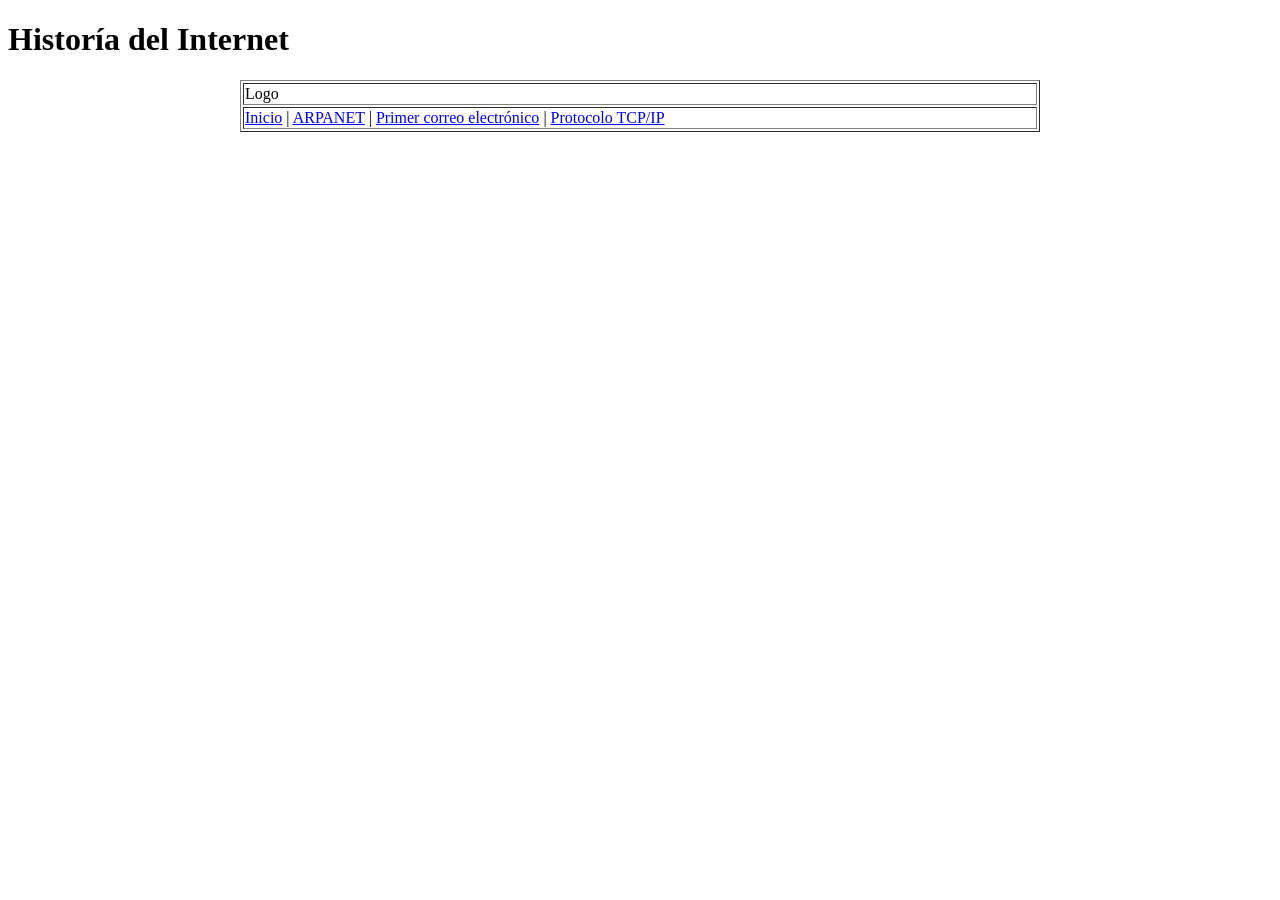
==== index.html @ 685d701d "Inicio de segunda versión de la línea de tiempo" ====
<!DOCTYPE html>
<html lang="en">
<head>
    <meta charset="UTF-8">
    <meta name="viewport" content="width=device-width, initial-scale=1.0">
    <title>Línea de Tiempo</title>
</head>
<body>

    <h1> Historía del Internet</h1>

    <table border="1" width="800" align="center"> 
        <tr> 
            <td> Logo</td>
        </tr>

        <tr>
            <td> 
                <a href="index.html"> Inicio</a> |
                <a href="1969.html"> ARPANET</a> |
                <a href="1971.html"> Primer correo electrónico</a> | 
                <a href="1983.html"> Protocolo TCP/IP</a>

            </td>
        </tr>

        

    </table>
    
</body>
</html>
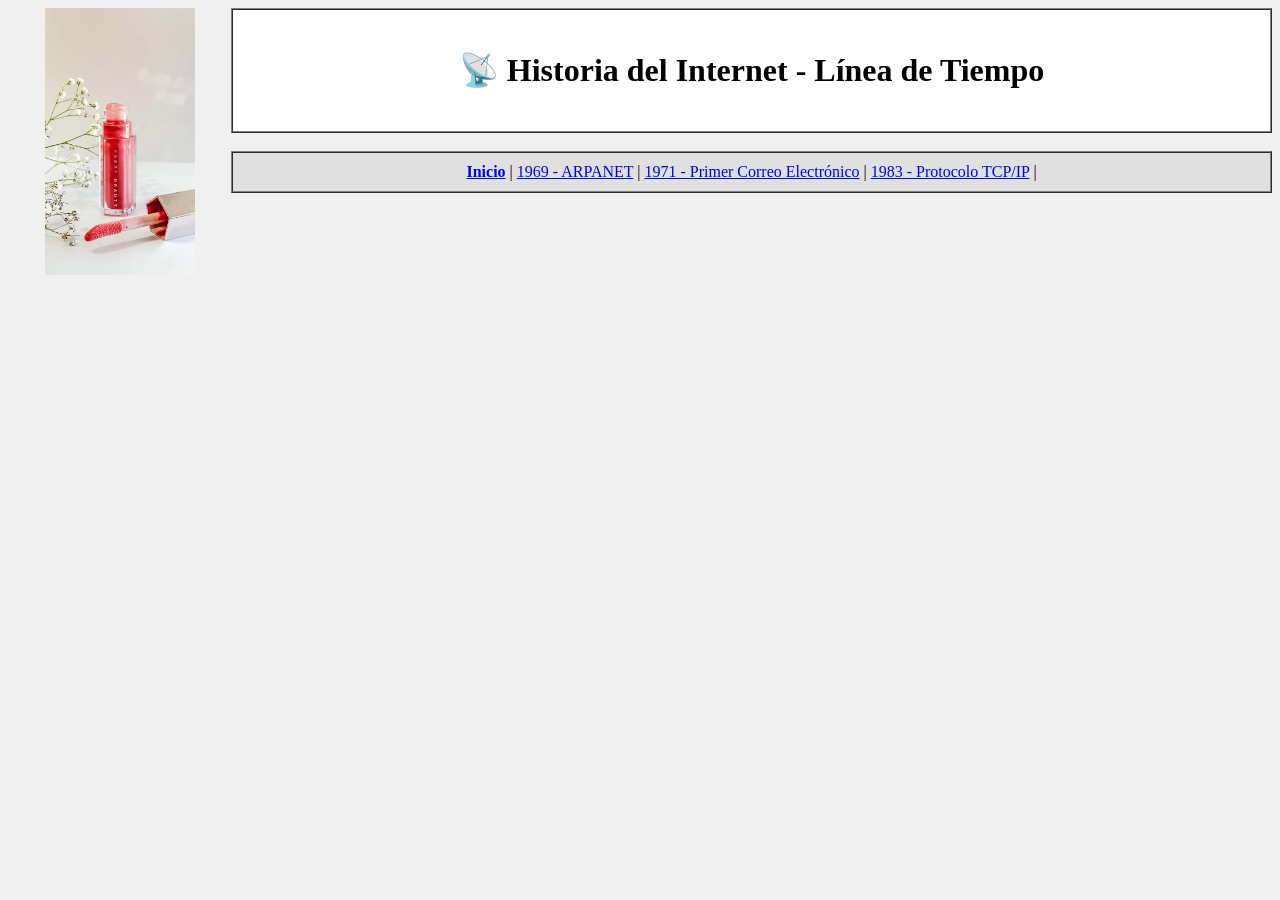
==== commit 2e038ea3: "En proceso" ====
--- a/index.html
+++ b/index.html
@@ -1,32 +1,47 @@
 <!DOCTYPE html>
-<html lang="en">
+<html lang="es">
 <head>
     <meta charset="UTF-8">
     <meta name="viewport" content="width=device-width, initial-scale=1.0">
-    <title>Línea de Tiempo</title>
+    <title>Línea de Tiempo - Historia del Internet</title>
 </head>
-<body>
+<body bgcolor="#f0f0f0">
+    
+    <table width="100%" border="0" cellpadding="0" cellspacing="0">
+        <tr>
+            <!-- Columna izquierda - Imagen decorativa -->
+            <td width="15%" valign="top" align="center">
+                <img src="images/publicidad.png" alt="Decoración lateral izquierda" width="150">
+            </td>
+            
+            <!-- Columna central - Contenido principal -->
+            <td width="70%" valign="top">
+                
+                <!-- Logo/Header -->
+                <table width="100%" border="1" cellpadding="20" cellspacing="0" align="center" bgcolor="#ffffff">
+                    <tr>
+                        <td align="center">
+                            <h1>📡 Historia del Internet - Línea de Tiempo</h1>
+                        </td>
+                    </tr>
+                </table>
 
-    <h1> Historía del Internet</h1>
+                <br>
 
-    <table border="1" width="800" align="center"> 
-        <tr> 
-            <td> Logo</td>
-        </tr>
-
-        <tr>
-            <td> 
-                <a href="index.html"> Inicio</a> |
-                <a href="1969.html"> ARPANET</a> |
-                <a href="1971.html"> Primer correo electrónico</a> | 
-                <a href="1983.html"> Protocolo TCP/IP</a>
-
+                <!-- Menú de navegación -->
+                 <table width="100%" border="1" cellpadding="10" cellspacing="0" align="center" bgcolor="#e0e0e0">
+                    <tr>
+                        <td align="center">
+                            <a href="index.html"><strong>Inicio</strong></a> |
+                            <a href="1969.html"> 1969 - ARPANET</a> |
+                            <a href="1971.html"> 1971 - Primer Correo Electrónico</a> |
+                            <a href="1983.html"> 1983 - Protocolo TCP/IP</a> |
+                        </td>
+                    </tr>
+                 </table>
             </td>
         </tr>
+    </table>    
 
-        
-
-    </table>
-    
 </body>
 </html>
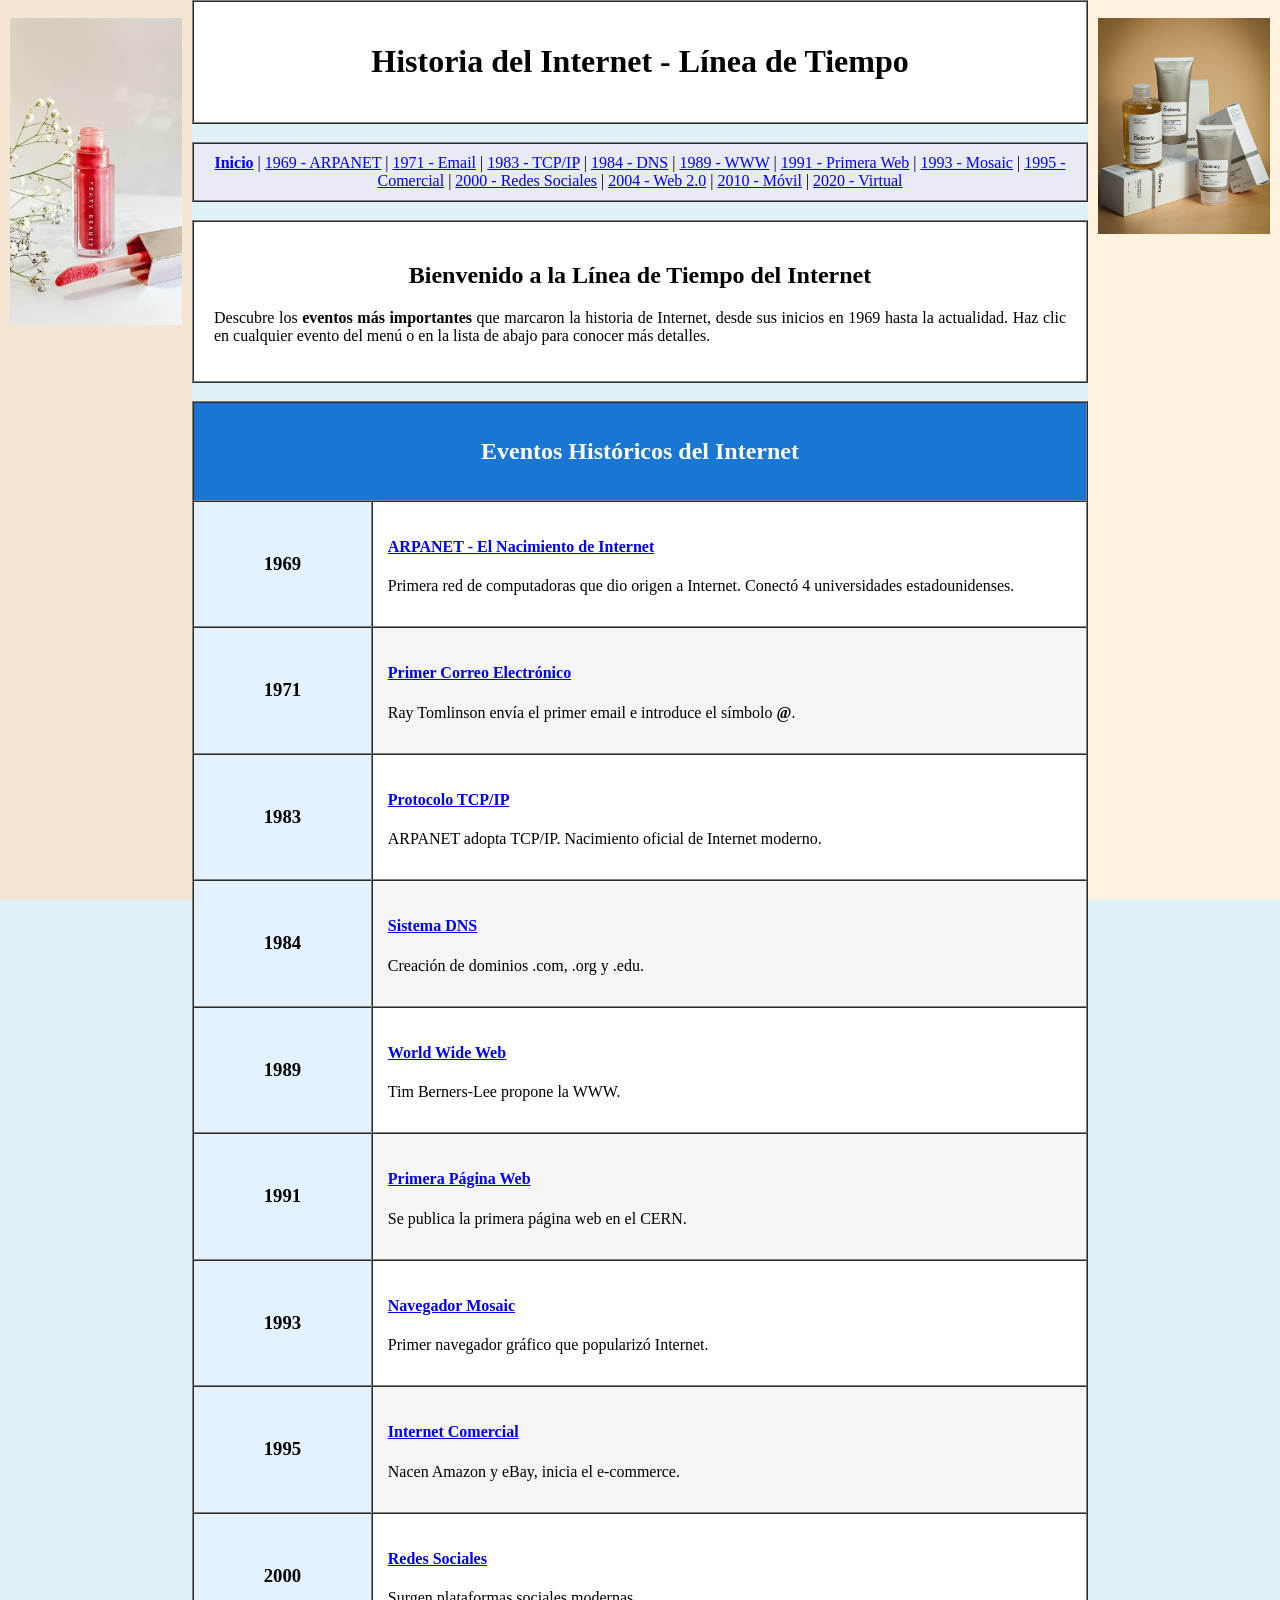
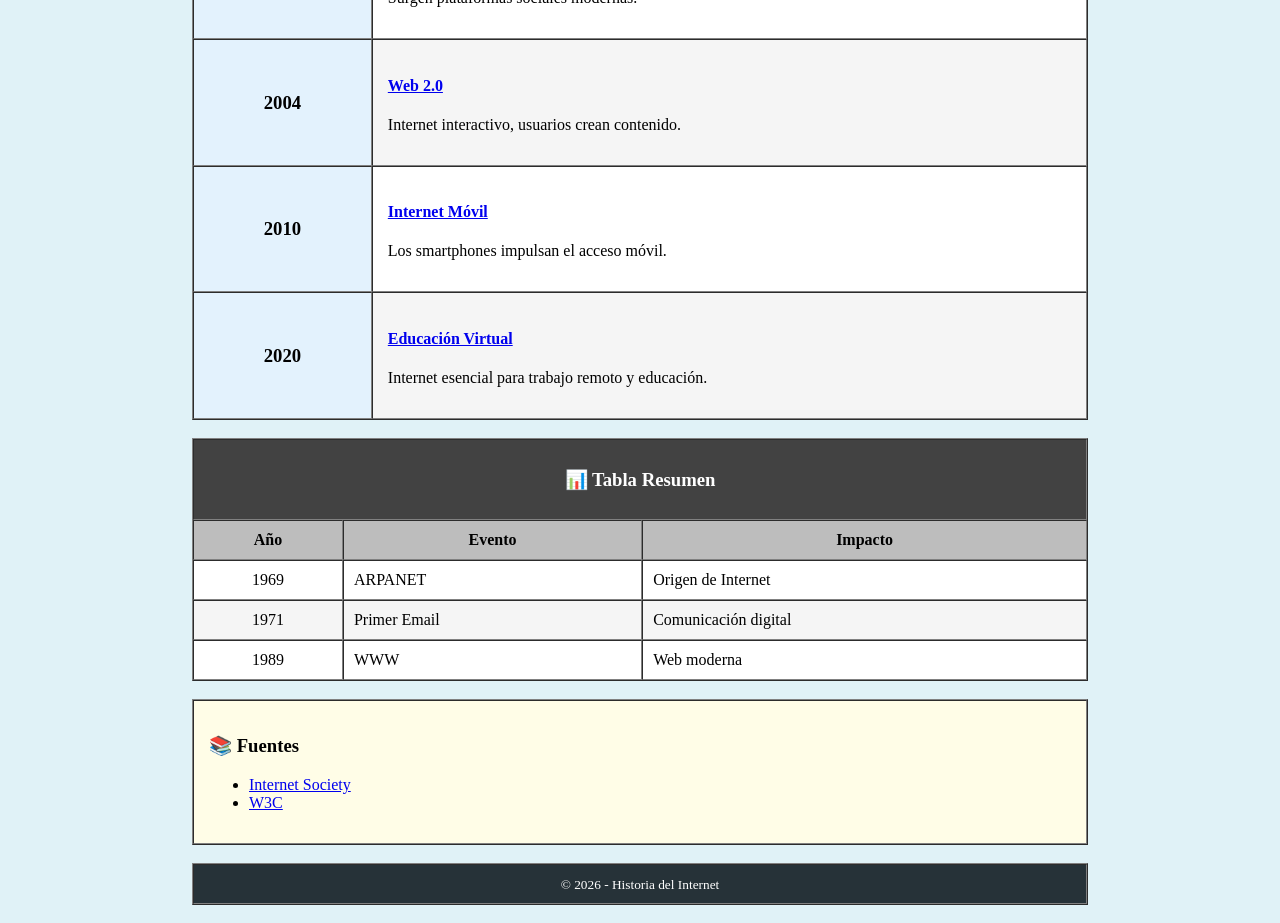
==== commit 9fb5507d: "Termine el inicio y ya voy comenzando el año 1969" ====
--- a/index.html
+++ b/index.html
@@ -5,43 +5,277 @@
     <meta name="viewport" content="width=device-width, initial-scale=1.0">
     <title>Línea de Tiempo - Historia del Internet</title>
 </head>
-<body bgcolor="#f0f0f0">
-    
-    <table width="100%" border="0" cellpadding="0" cellspacing="0">
-        <tr>
-            <!-- Columna izquierda - Imagen decorativa -->
-            <td width="15%" valign="top" align="center">
-                <img src="images/publicidad.png" alt="Decoración lateral izquierda" width="150">
-            </td>
-            
-            <!-- Columna central - Contenido principal -->
-            <td width="70%" valign="top">
-                
-                <!-- Logo/Header -->
-                <table width="100%" border="1" cellpadding="20" cellspacing="0" align="center" bgcolor="#ffffff">
-                    <tr>
-                        <td align="center">
-                            <h1>📡 Historia del Internet - Línea de Tiempo</h1>
-                        </td>
-                    </tr>
-                </table>
-
-                <br>
-
-                <!-- Menú de navegación -->
-                 <table width="100%" border="1" cellpadding="10" cellspacing="0" align="center" bgcolor="#e0e0e0">
-                    <tr>
-                        <td align="center">
-                            <a href="index.html"><strong>Inicio</strong></a> |
-                            <a href="1969.html"> 1969 - ARPANET</a> |
-                            <a href="1971.html"> 1971 - Primer Correo Electrónico</a> |
-                            <a href="1983.html"> 1983 - Protocolo TCP/IP</a> |
-                        </td>
-                    </tr>
-                 </table>
-            </td>
-        </tr>
-    </table>    
-
+<body bgcolor="#e0f2f7" style="margin: 0; padding: 0;">
+    
+    <!-- Columna izquierda FIJA -->
+    <div style="position: fixed; left: 0; top: 0; width: 15%; height: 100%; background-color: #f5e6d3; text-align: center; overflow-y: auto;">
+        <br>
+        <img src="images/publicidad.png" alt="Publicidad" width="90%">
+    </div>
+    
+    <!-- Contenido central (con margen para no taparse con las publicidades) -->
+    <div style="margin-left: 15%; margin-right: 15%; padding: 0;">
+        
+        <!-- Logo/Header -->
+        <table width="100%" border="1" cellpadding="20" cellspacing="0" bgcolor="#ffffff">
+            <tr>
+                <td align="center">
+                    <h1> Historia del Internet - Línea de Tiempo</h1>
+                </td>
+            </tr>
+        </table>
+
+        <br>
+
+        <!-- Menú de navegación -->
+        <table width="100%" border="1" cellpadding="10" cellspacing="0" bgcolor="#e8eaf6">
+            <tr>
+                <td align="center">
+                    <a href="index.html"><strong>Inicio</strong></a> |
+                    <a href="eventos/1969.html">1969 - ARPANET</a> |
+                    <a href="eventos/1971.html">1971 - Email</a> |
+                    <a href="eventos/1983.html">1983 - TCP/IP</a> |
+                    <a href="eventos/1984.html">1984 - DNS</a> |
+                    <a href="eventos/1989.html">1989 - WWW</a> |
+                    <a href="eventos/1991.html">1991 - Primera Web</a> |
+                    <a href="eventos/1993.html">1993 - Mosaic</a> |
+                    <a href="eventos/1995.html">1995 - Comercial</a> |
+                    <a href="eventos/2000.html">2000 - Redes Sociales</a> |
+                    <a href="eventos/2004.html">2004 - Web 2.0</a> |
+                    <a href="eventos/2010.html">2010 - Móvil</a> |
+                    <a href="eventos/2020.html">2020 - Virtual</a>
+                </td>
+            </tr>
+        </table>
+
+        <br>
+
+        <!-- Introducción -->
+        <table width="100%" border="1" cellpadding="20" cellspacing="0" bgcolor="#ffffff">
+            <tr>
+                <td>
+                    <h2 align="center">Bienvenido a la Línea de Tiempo del Internet</h2>
+                    <p align="justify">
+                        Descubre los <strong>eventos más importantes</strong> que marcaron la historia de Internet, 
+                        desde sus inicios en 1969 hasta la actualidad. Haz clic en cualquier evento del menú 
+                        o en la lista de abajo para conocer más detalles.
+                    </p>
+                </td>
+            </tr>
+        </table>
+
+        <br>
+
+        <!-- Lista de eventos principales -->
+        <!-- Comentario: Tabla principal con todos los eventos -->
+        <table width="100%" border="1" cellpadding="15" cellspacing="0" bgcolor="#ffffff">
+            <tr bgcolor="#1976d2">
+                <td colspan="2" align="center">
+                    <h2><font color="white"> Eventos Históricos del Internet</font></h2>
+                </td>
+            </tr>
+            
+            <!-- Evento 1969 -->
+            <tr>
+                <td width="20%" align="center" bgcolor="#e3f2fd">
+                    <h3>1969</h3>
+                </td>
+                <td width="80%">
+                    <h4><a href="eventos/1969.html">ARPANET - El Nacimiento de Internet</a></h4>
+                    <p>Primera red de computadoras que dio origen a Internet. Conectó 4 universidades estadounidenses.</p>
+                </td>
+            </tr>
+            
+            <!-- Evento 1971 -->
+            <tr bgcolor="#f5f5f5">
+                <td align="center" bgcolor="#e3f2fd">
+                    <h3>1971</h3>
+                </td>
+                <td>
+                    <h4><a href="eventos/1971.html">Primer Correo Electrónico</a></h4>
+                    <p>Ray Tomlinson envía el primer email e introduce el símbolo <strong>@</strong>.</p>
+                </td>
+            </tr>
+            
+            <!-- Evento 1983 -->
+            <tr>
+                <td align="center" bgcolor="#e3f2fd">
+                    <h3>1983</h3>
+                </td>
+                <td>
+                    <h4><a href="eventos/1983.html">Protocolo TCP/IP</a></h4>
+                    <p>ARPANET adopta TCP/IP. Nacimiento oficial de Internet moderno.</p>
+                </td>
+            </tr>
+            
+            <!-- Evento 1984 -->
+            <tr bgcolor="#f5f5f5">
+                <td align="center" bgcolor="#e3f2fd">
+                    <h3>1984</h3>
+                </td>
+                <td>
+                    <h4><a href="eventos/1984.html">Sistema DNS</a></h4>
+                    <p>Creación de dominios .com, .org y .edu.</p>
+                </td>
+            </tr>
+            
+            <!-- Evento 1989 -->
+            <tr>
+                <td align="center" bgcolor="#e3f2fd">
+                    <h3>1989</h3>
+                </td>
+                <td>
+                    <h4><a href="eventos/1989.html">World Wide Web</a></h4>
+                    <p>Tim Berners-Lee propone la WWW.</p>
+                </td>
+            </tr>
+            
+            <!-- Evento 1991 -->
+            <tr bgcolor="#f5f5f5">
+                <td align="center" bgcolor="#e3f2fd">
+                    <h3>1991</h3>
+                </td>
+                <td>
+                    <h4><a href="eventos/1991.html">Primera Página Web</a></h4>
+                    <p>Se publica la primera página web en el CERN.</p>
+                </td>
+            </tr>
+            
+            <!-- Evento 1993 -->
+            <tr>
+                <td align="center" bgcolor="#e3f2fd">
+                    <h3>1993</h3>
+                </td>
+                <td>
+                    <h4><a href="eventos/1993.html">Navegador Mosaic</a></h4>
+                    <p>Primer navegador gráfico que popularizó Internet.</p>
+                </td>
+            </tr>
+            
+            <!-- Evento 1995 -->
+            <tr bgcolor="#f5f5f5">
+                <td align="center" bgcolor="#e3f2fd">
+                    <h3>1995</h3>
+                </td>
+                <td>
+                    <h4><a href="eventos/1995.html">Internet Comercial</a></h4>
+                    <p>Nacen Amazon y eBay, inicia el e-commerce.</p>
+                </td>
+            </tr>
+            
+            <!-- Evento 2000 -->
+            <tr>
+                <td align="center" bgcolor="#e3f2fd">
+                    <h3>2000</h3>
+                </td>
+                <td>
+                    <h4><a href="eventos/2000.html">Redes Sociales</a></h4>
+                    <p>Surgen plataformas sociales modernas.</p>
+                </td>
+            </tr>
+            
+            <!-- Evento 2004 -->
+            <tr bgcolor="#f5f5f5">
+                <td align="center" bgcolor="#e3f2fd">
+                    <h3>2004</h3>
+                </td>
+                <td>
+                    <h4><a href="eventos/2004.html">Web 2.0</a></h4>
+                    <p>Internet interactivo, usuarios crean contenido.</p>
+                </td>
+            </tr>
+            
+            <!-- Evento 2010 -->
+            <tr>
+                <td align="center" bgcolor="#e3f2fd">
+                    <h3>2010</h3>
+                </td>
+                <td>
+                    <h4><a href="eventos/2010.html">Internet Móvil</a></h4>
+                    <p>Los smartphones impulsan el acceso móvil.</p>
+                </td>
+            </tr>
+            
+            <!-- Evento 2020 -->
+            <tr bgcolor="#f5f5f5">
+                <td align="center" bgcolor="#e3f2fd">
+                    <h3>2020</h3>
+                </td>
+                <td>
+                    <h4><a href="eventos/2020.html">Educación Virtual</a></h4>
+                    <p>Internet esencial para trabajo remoto y educación.</p>
+                </td>
+            </tr>
+        </table>
+
+        <br>
+
+        <!-- Tabla resumen -->
+        <table width="100%" border="1" cellpadding="10" cellspacing="0" bgcolor="#ffffff">
+            <tr bgcolor="#424242">
+                <td colspan="3" align="center">
+                    <h3><font color="white">📊 Tabla Resumen</font></h3>
+                </td>
+            </tr>
+            <tr bgcolor="#bdbdbd">
+                <th>Año</th>
+                <th>Evento</th>
+                <th>Impacto</th>
+            </tr>
+            <tr>
+                <td align="center">1969</td>
+                <td>ARPANET</td>
+                <td>Origen de Internet</td>
+            </tr>
+            <tr bgcolor="#f5f5f5">
+                <td align="center">1971</td>
+                <td>Primer Email</td>
+                <td>Comunicación digital</td>
+            </tr>
+            <tr>
+                <td align="center">1989</td>
+                <td>WWW</td>
+                <td>Web moderna</td>
+            </tr>
+        </table>
+
+        <br>
+
+        <!-- Enlaces externos -->
+        <table width="100%" border="1" cellpadding="15" cellspacing="0" bgcolor="#fffde7">
+            <tr>
+                <td>
+                    <h3>📚 Fuentes</h3>
+                    <ul>
+                        <li><a href="https://www.internetsociety.org/es/" target="_blank">Internet Society</a></li>
+                        <li><a href="https://www.w3.org/" target="_blank">W3C</a></li>
+                    </ul>
+                </td>
+            </tr>
+        </table>
+
+        <br>
+
+        <!-- Footer -->
+        <table width="100%" border="1" cellpadding="10" cellspacing="0" bgcolor="#263238">
+            <tr>
+                <td align="center">
+                    <font color="white">
+                        <small>&copy; 2026 - Historia del Internet</small>
+                    </font>
+                </td>
+            </tr>
+        </table>
+
+        <br>
+
+    </div>
+    
+    <!-- Columna derecha FIJA -->
+    <div style="position: fixed; right: 0; top: 0; width: 15%; height: 100%; background-color: #fff3e0; text-align: center; overflow-y: auto;">
+        <br>
+        <img src="images/skincare.png" alt="Publicidad" width="90%">
+    </div>
+    
 </body>
 </html>
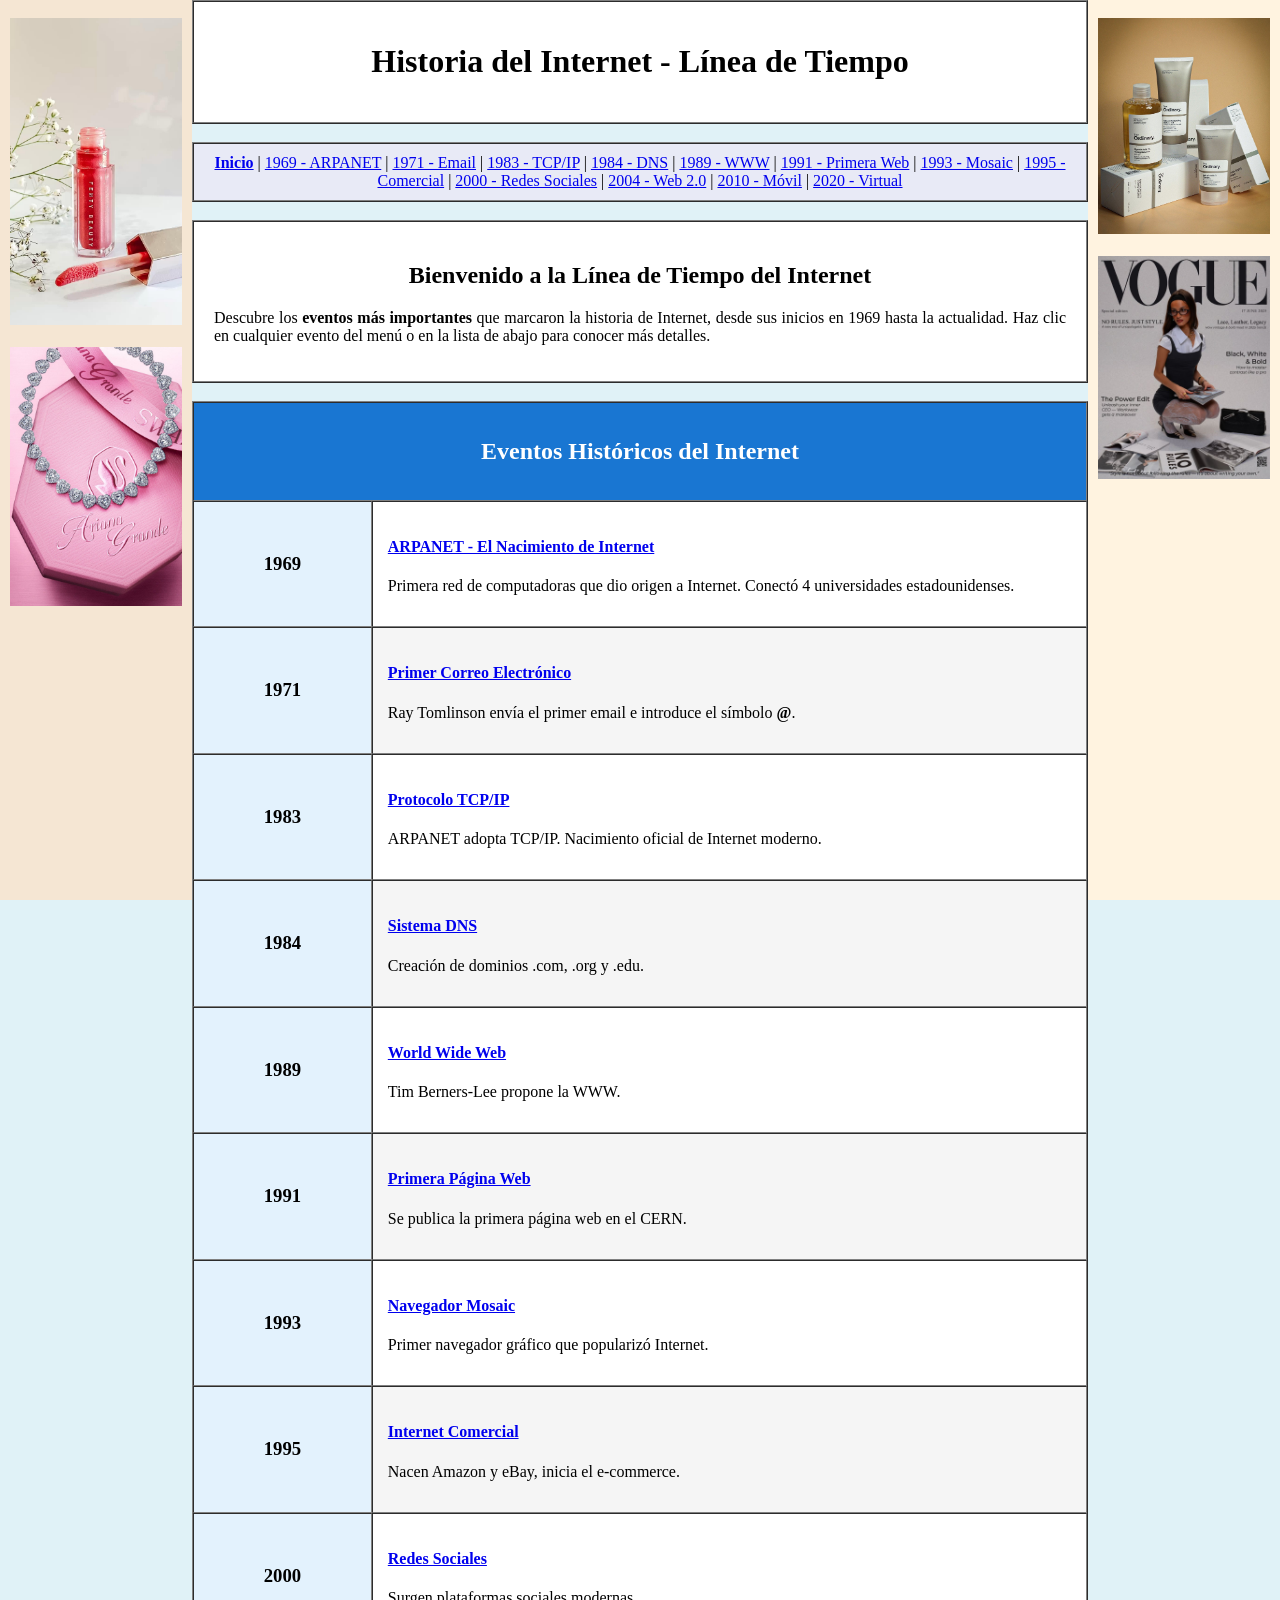
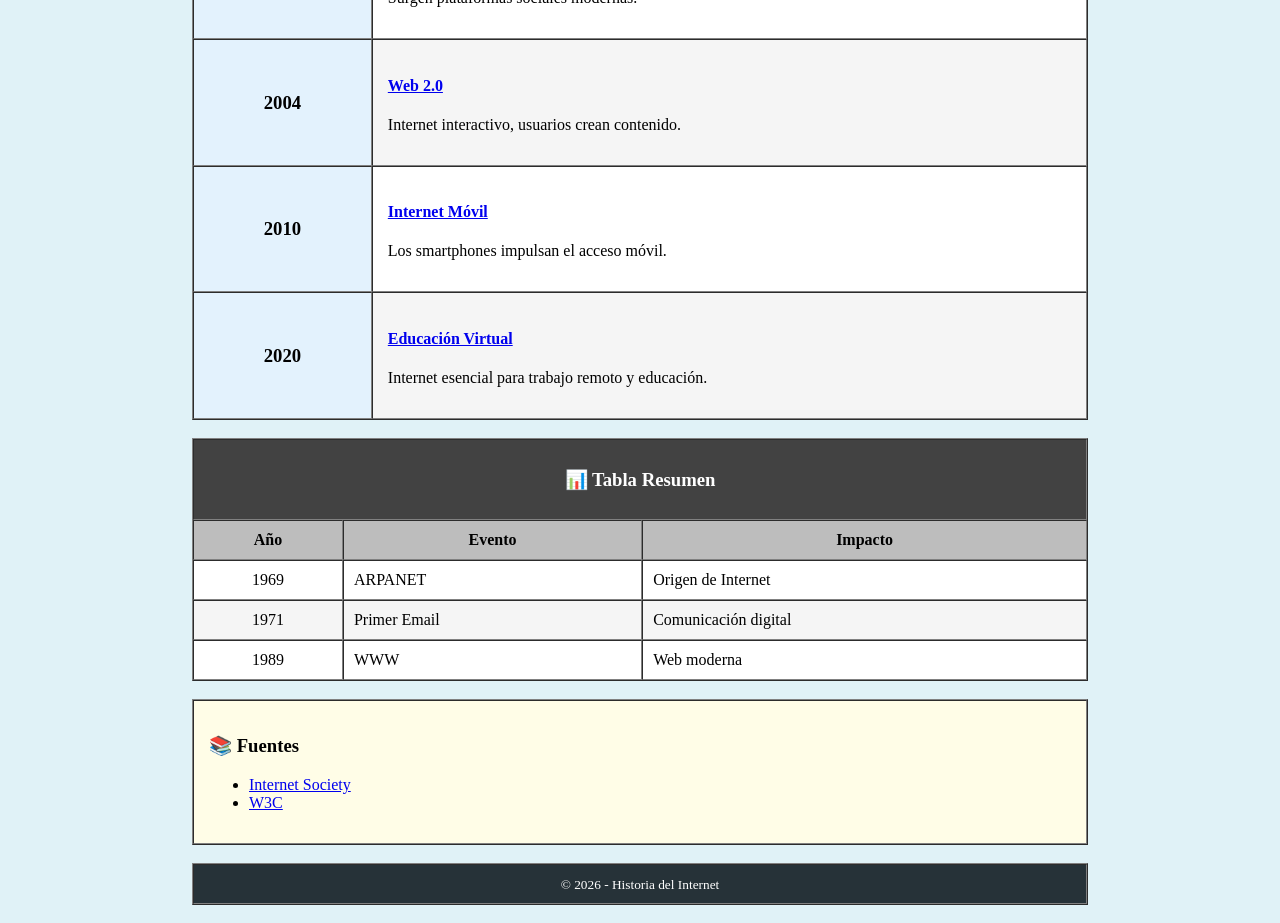
==== commit d02da98a: "Dejamos hasta 1984 - Sistema de nombres de dominio (DNS)" ====
--- a/index.html
+++ b/index.html
@@ -7,10 +7,11 @@
 </head>
 <body bgcolor="#e0f2f7" style="margin: 0; padding: 0;">
     
-    <!-- Columna izquierda FIJA -->
     <div style="position: fixed; left: 0; top: 0; width: 15%; height: 100%; background-color: #f5e6d3; text-align: center; overflow-y: auto;">
         <br>
         <img src="images/publicidad.png" alt="Publicidad" width="90%">
+        <br><br>
+        <img src="images/swaroski.png" alt="Publicidad" width="90%">
     </div>
     
     <!-- Contenido central (con margen para no taparse con las publicidades) -->
@@ -67,7 +68,7 @@
         <br>
 
         <!-- Lista de eventos principales -->
-        <!-- Comentario: Tabla principal con todos los eventos -->
+        <!-- Tabla principal con todos los eventos -->
         <table width="100%" border="1" cellpadding="15" cellspacing="0" bgcolor="#ffffff">
             <tr bgcolor="#1976d2">
                 <td colspan="2" align="center">
@@ -271,10 +272,11 @@
 
     </div>
     
-    <!-- Columna derecha FIJA -->
     <div style="position: fixed; right: 0; top: 0; width: 15%; height: 100%; background-color: #fff3e0; text-align: center; overflow-y: auto;">
         <br>
         <img src="images/skincare.png" alt="Publicidad" width="90%">
+        <br><br>
+        <img src="images/vogue.png" alt="Publicidad" width="90%">
     </div>
     
 </body>
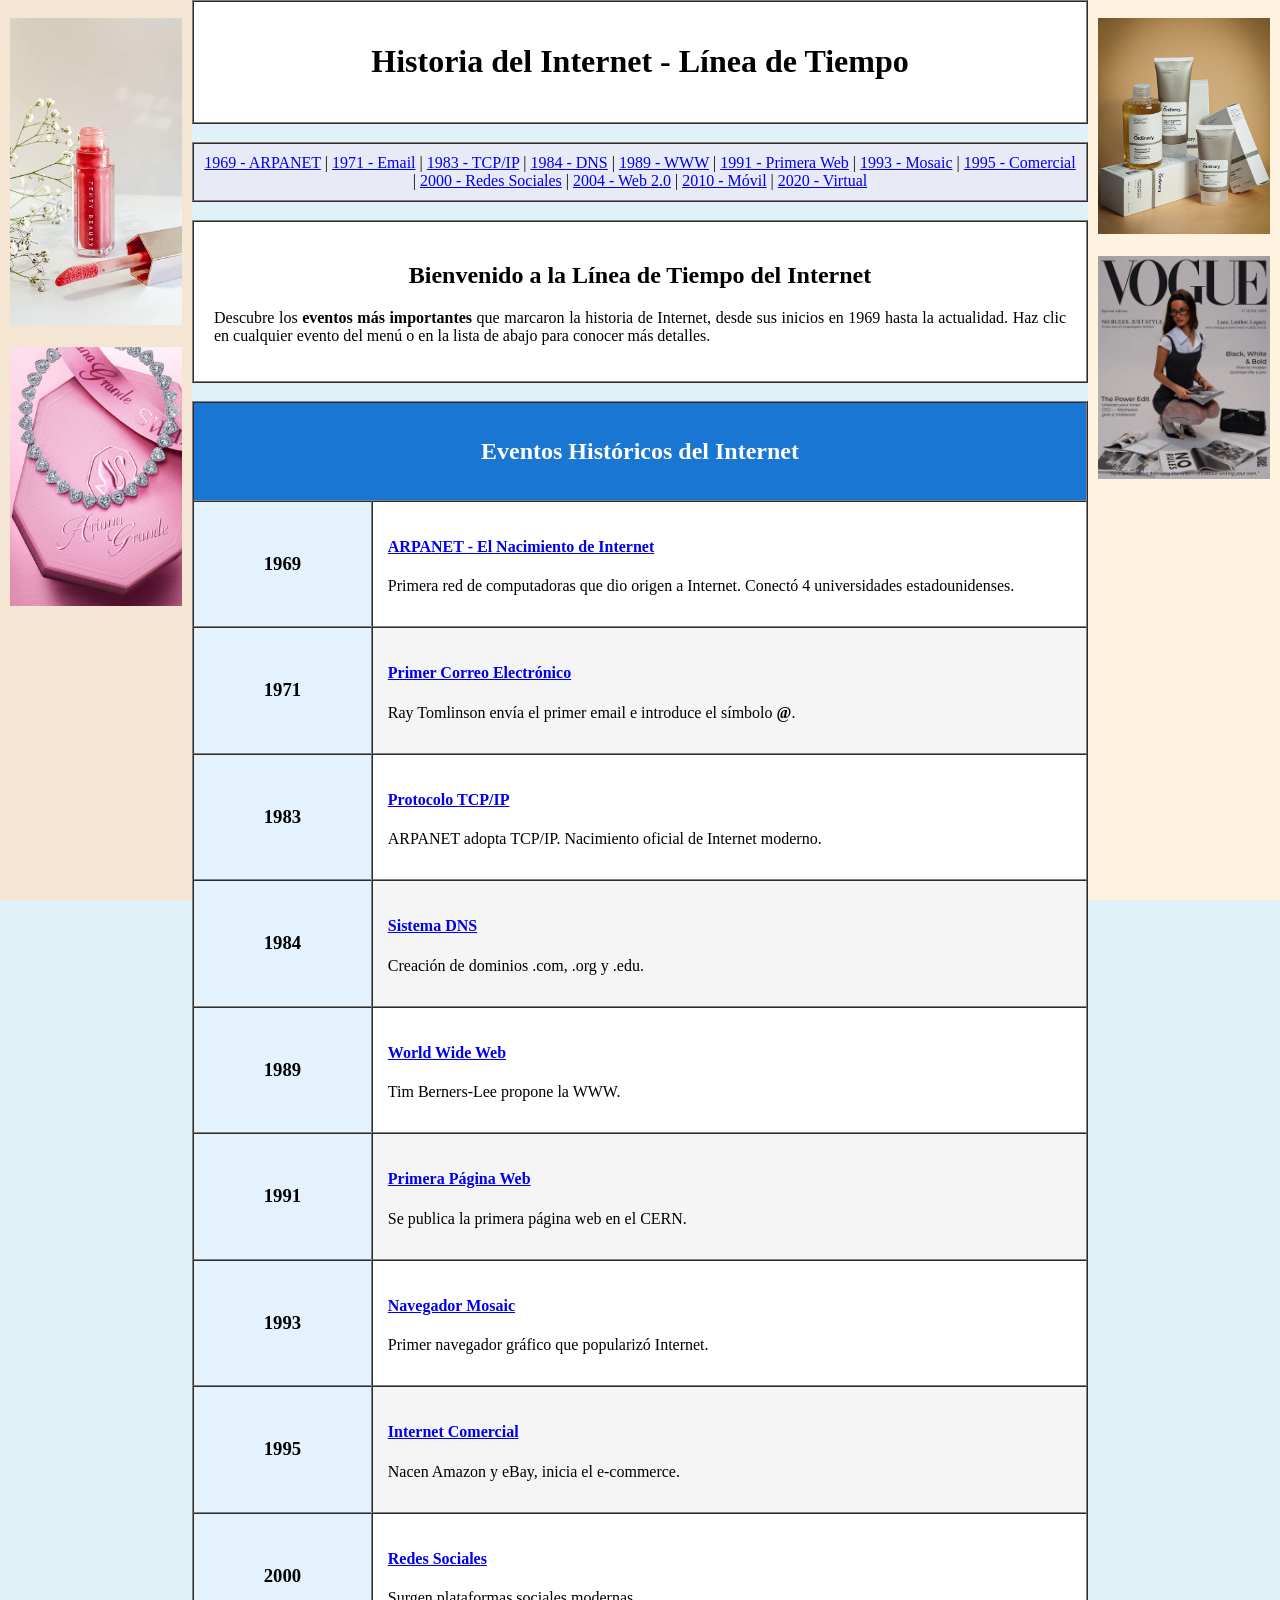
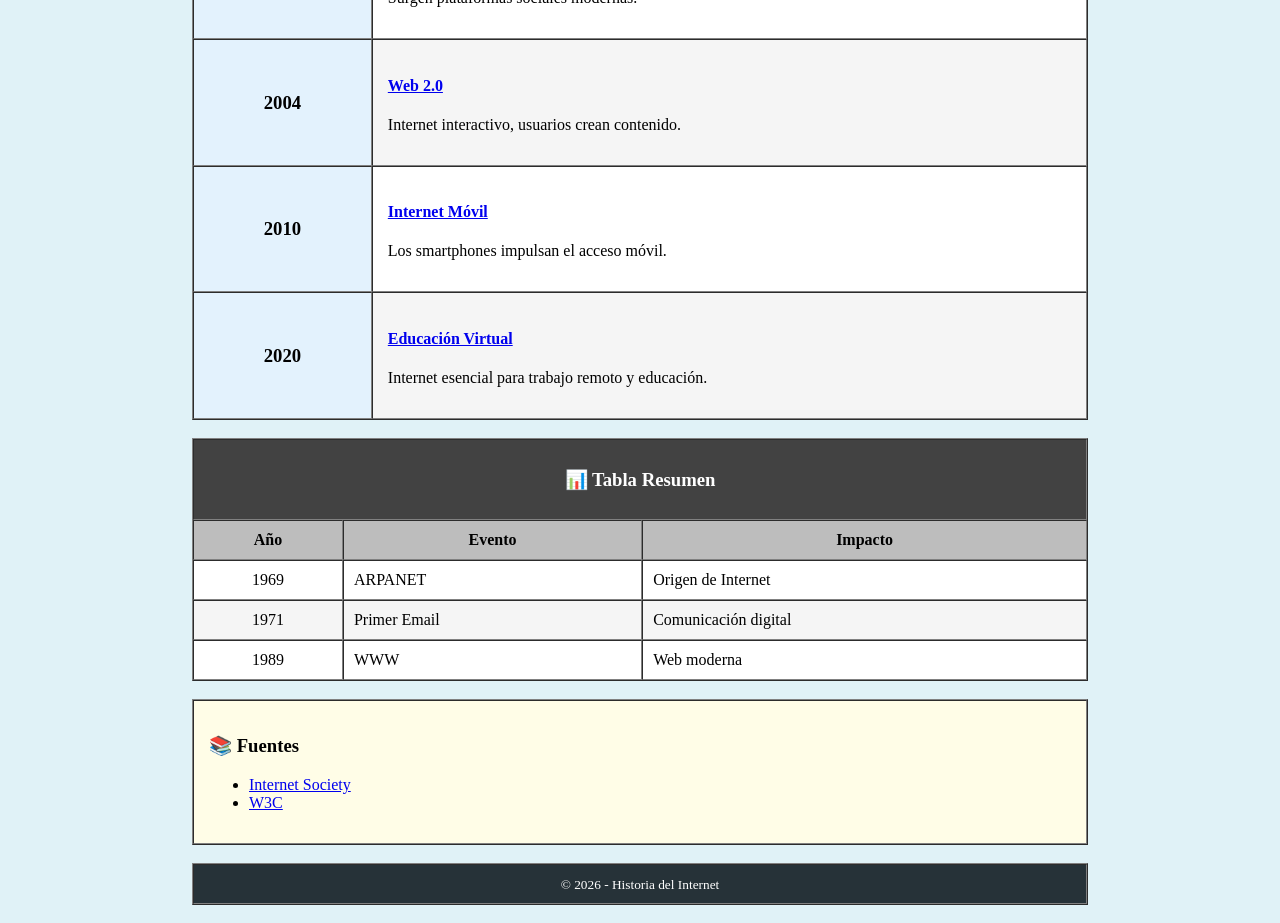
==== commit fa885cf1: "Línea de Tiempo terminada" ====
--- a/index.html
+++ b/index.html
@@ -32,7 +32,6 @@
         <table width="100%" border="1" cellpadding="10" cellspacing="0" bgcolor="#e8eaf6">
             <tr>
                 <td align="center">
-                    <a href="index.html"><strong>Inicio</strong></a> |
                     <a href="eventos/1969.html">1969 - ARPANET</a> |
                     <a href="eventos/1971.html">1971 - Email</a> |
                     <a href="eventos/1983.html">1983 - TCP/IP</a> |
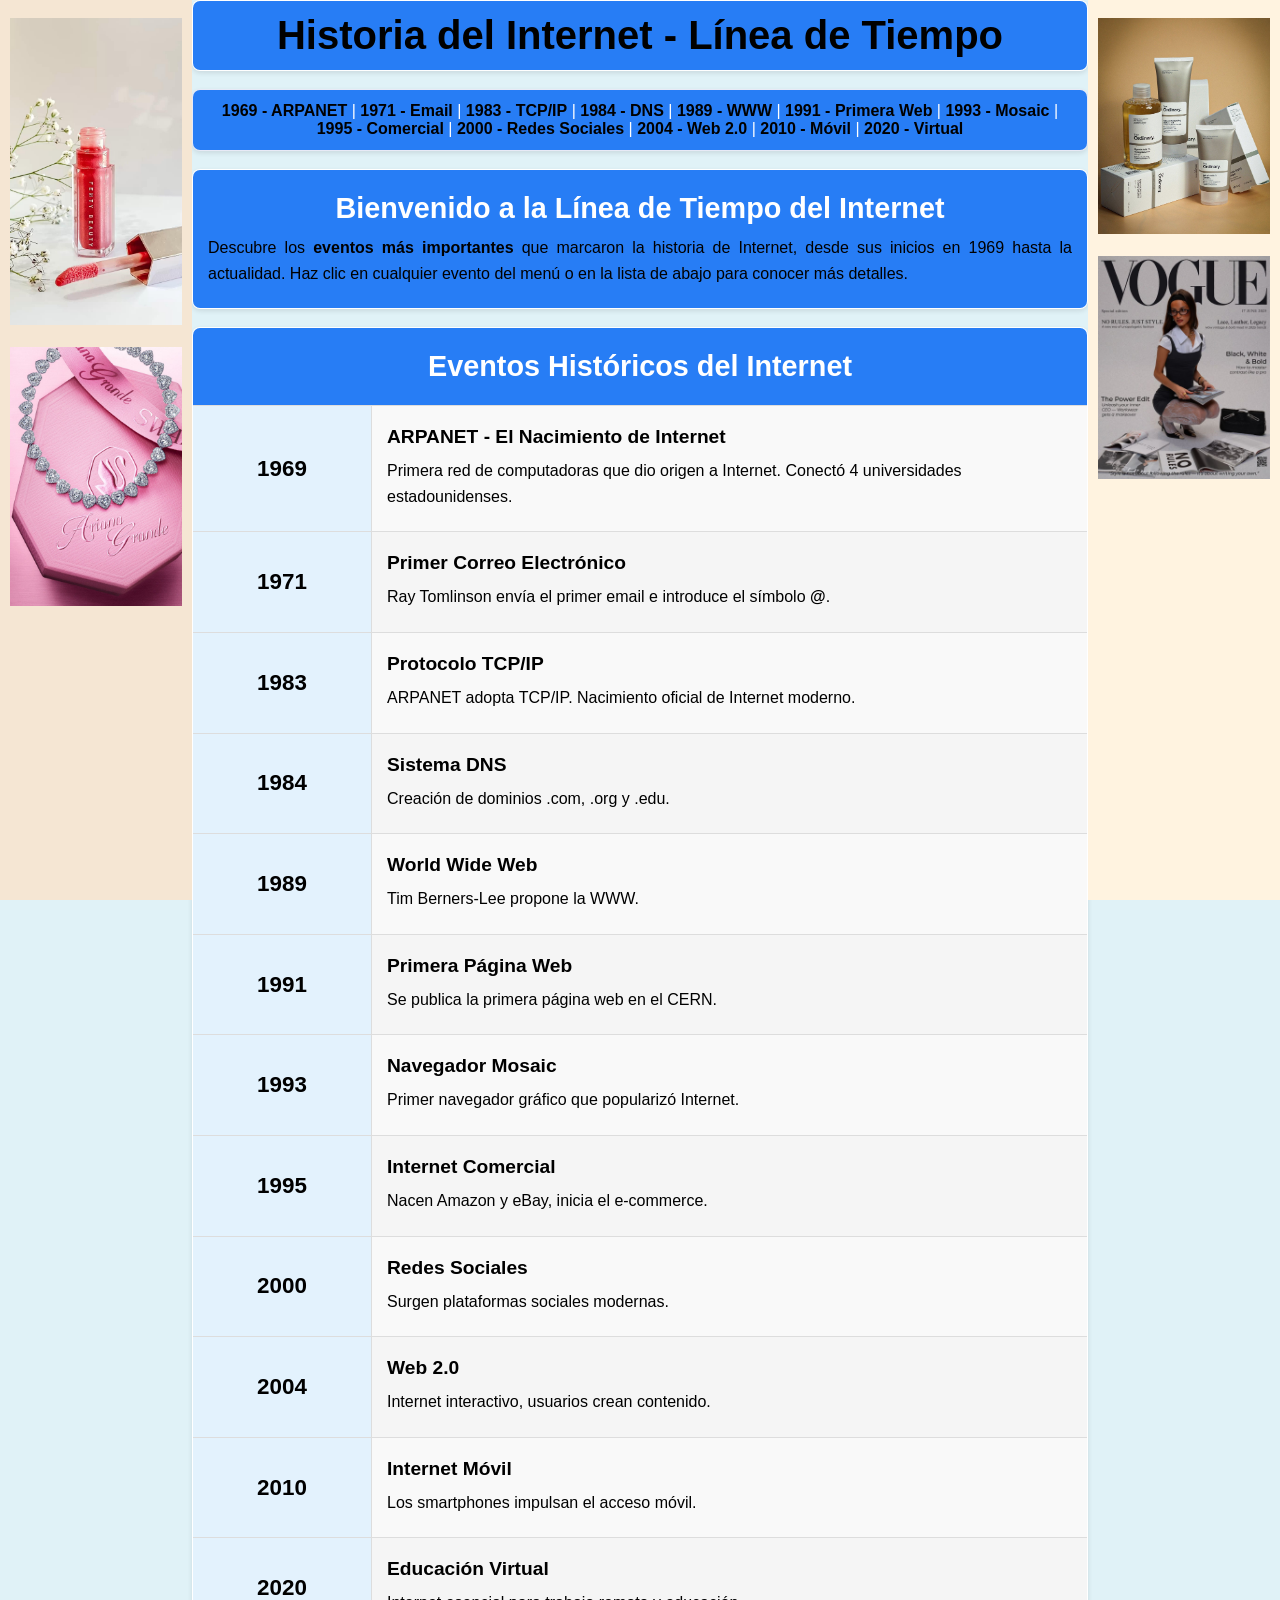
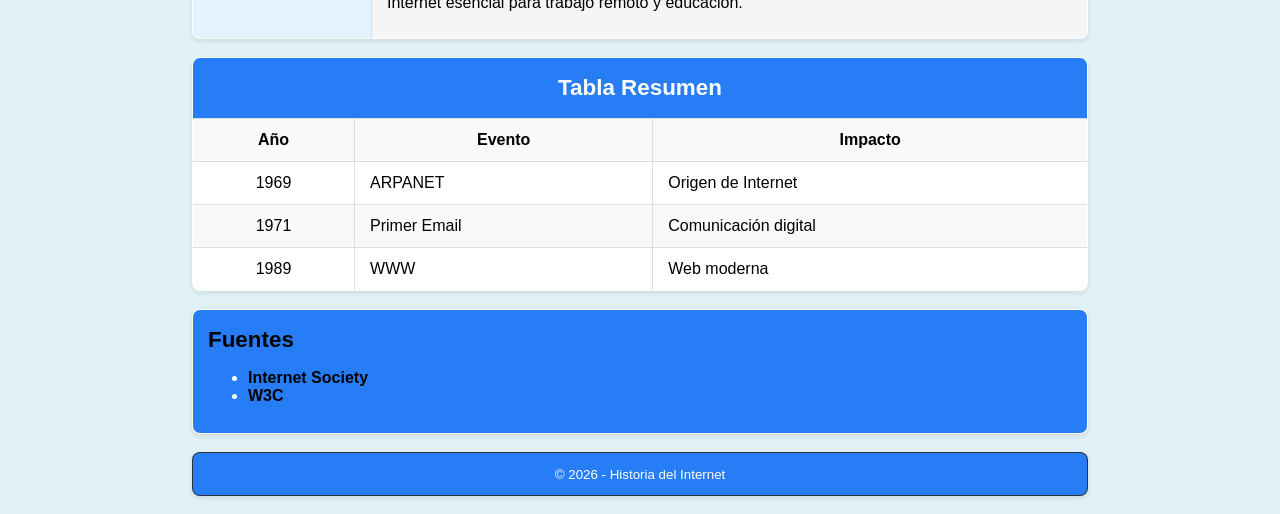
==== commit 1ea91cb0: "Embedded y Extern" ====
--- a/index.html
+++ b/index.html
@@ -4,6 +4,165 @@
     <meta charset="UTF-8">
     <meta name="viewport" content="width=device-width, initial-scale=1.0">
     <title>Línea de Tiempo - Historia del Internet</title>
+    <style>
+        * {
+            box-sizing: border-box;
+        }
+
+        body {
+            font-family: 'Arial', sans-serif;
+            background-color: #e0f2f7;
+            margin: 0;
+            padding: 0;
+        }
+
+        table {
+            border-collapse: collapse;
+            box-shadow: 0 2px 5px rgba(0, 0, 0, 0.1);
+            border-radius: 8px;
+            overflow: hidden;
+        }
+
+        table td, table th {
+            padding: 12px 15px;
+            border: 1px solid #ddd;
+        }
+
+        h1 {
+            color: black;
+            font-size: 2.5em;
+            margin: 0;
+            text-shadow: 1px 1px 2px #FFFFFF(0, 0, 0, 0.1);
+        }
+
+        h2 {
+            color: #FFFFFF;
+            font-size: 1.8em;
+            margin: 10px 0;
+        }
+
+        h3 {
+            color: black;
+            font-size: 1.4em;
+            margin: 5px 0;
+        }
+
+        h4 {
+            color: black;
+            font-size: 1.2em;
+            margin: 8px 0;
+        }
+
+        p {
+            color: black;
+            line-height: 1.6;
+            margin: 10px 0;
+        }
+
+        a {
+            color: black;
+            text-decoration: none;
+            font-weight: bold;
+            transition: all 0.3s ease;
+            position: relative;
+        }
+
+        a:hover {
+            color: #FFFFFF;
+            text-decoration: underline;
+            transform: translateY(-2px);
+        }
+
+        a:active {
+            color: #FFFFFF;
+        }
+
+        .sidebar {
+            position: fixed;
+            left: 0;
+            top: 0;
+            width: 15%;
+            height: 100%;
+            background: linear-gradient(135deg, #277DF5 0%, #277DF5 100%);
+            text-align: center;
+            overflow-y: auto;
+            box-shadow: 2px 0 5px #FFFFFF(0, 0, 0, 0.1);
+        }
+
+        .sidebar img {
+            border-radius: 8px;
+            transition: transform 0.3s ease;
+        }
+
+        .sidebar img:hover {
+            transform: scale(1.05);
+        }
+
+        .main-content {
+            margin-left: 15%;
+            margin-right: 15%;
+            padding: 0;
+            background-color: #ffffff;
+        }
+
+        table tr:first-child {
+            background: linear-gradient(135deg, #277DF5 0%, #277DF5 100%);
+            color: white;
+        }
+
+        table tbody tr:nth-child(even) {
+            background-color: #f9f9f9;
+        }
+
+        table tbody tr:hover {
+            background-color: #e3f2fd;
+            transition: background-color 0.2s ease;
+        }
+
+        @media (max-width: 1024px) {
+            .sidebar {
+                width: 20%;
+            }
+
+            .main-content {
+                margin-left: 20%;
+                margin-right: 20%;
+            }
+
+            h1 {
+                font-size: 2em;
+            }
+
+            h2 {
+                font-size: 1.5em;
+            }
+        }
+
+        @media (max-width: 768px) {
+            .sidebar {
+                width: 100%;
+                height: auto;
+                position: relative;
+            }
+
+            .main-content {
+                margin-left: 0;
+                margin-right: 0;
+            }
+
+            h1 {
+                font-size: 1.5em;
+            }
+
+            h2 {
+                font-size: 1.2em;
+            }
+
+            table {
+                font-size: 0.9em;
+            }
+        }
+    </style>
 </head>
 <body bgcolor="#e0f2f7" style="margin: 0; padding: 0;">
     
@@ -214,7 +373,7 @@
         <table width="100%" border="1" cellpadding="10" cellspacing="0" bgcolor="#ffffff">
             <tr bgcolor="#424242">
                 <td colspan="3" align="center">
-                    <h3><font color="white">📊 Tabla Resumen</font></h3>
+                    <h3><font color="white"> Tabla Resumen</font></h3>
                 </td>
             </tr>
             <tr bgcolor="#bdbdbd">
@@ -245,7 +404,7 @@
         <table width="100%" border="1" cellpadding="15" cellspacing="0" bgcolor="#fffde7">
             <tr>
                 <td>
-                    <h3>📚 Fuentes</h3>
+                    <h3> Fuentes</h3>
                     <ul>
                         <li><a href="https://www.internetsociety.org/es/" target="_blank">Internet Society</a></li>
                         <li><a href="https://www.w3.org/" target="_blank">W3C</a></li>
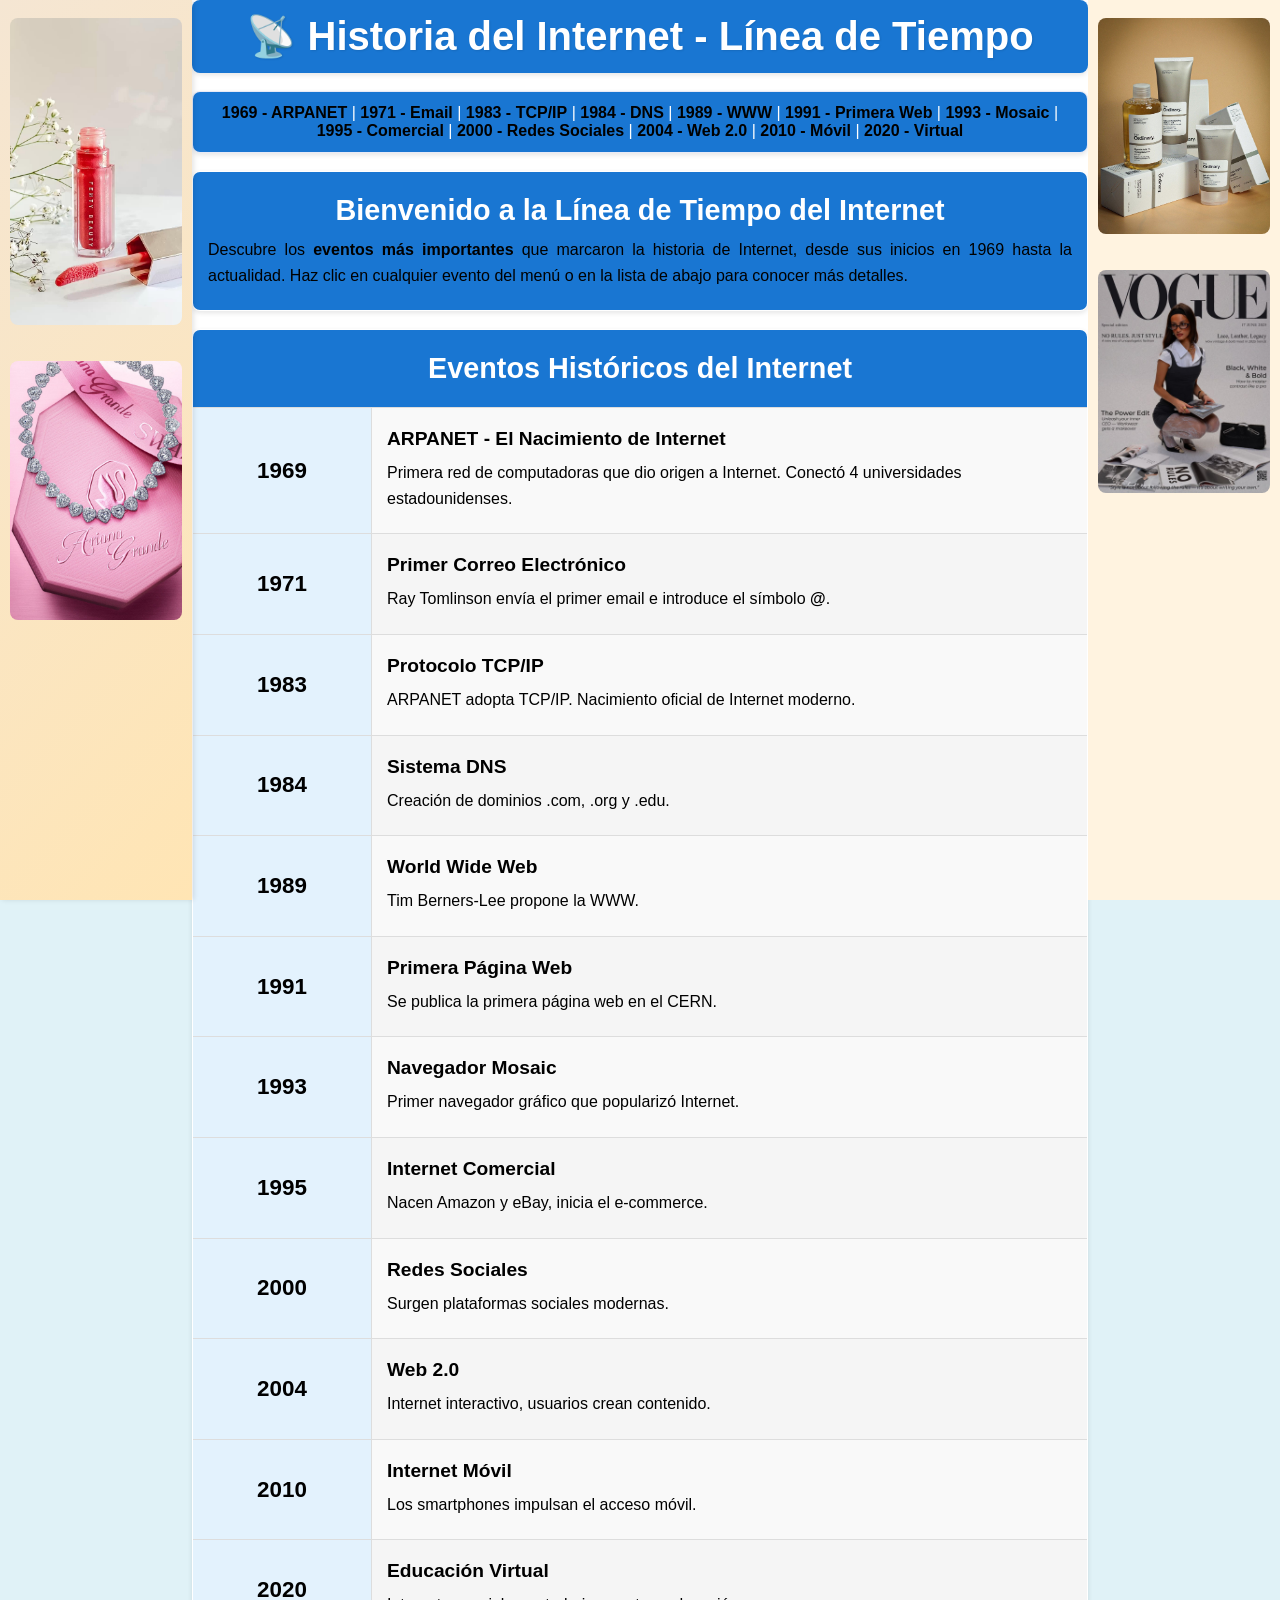
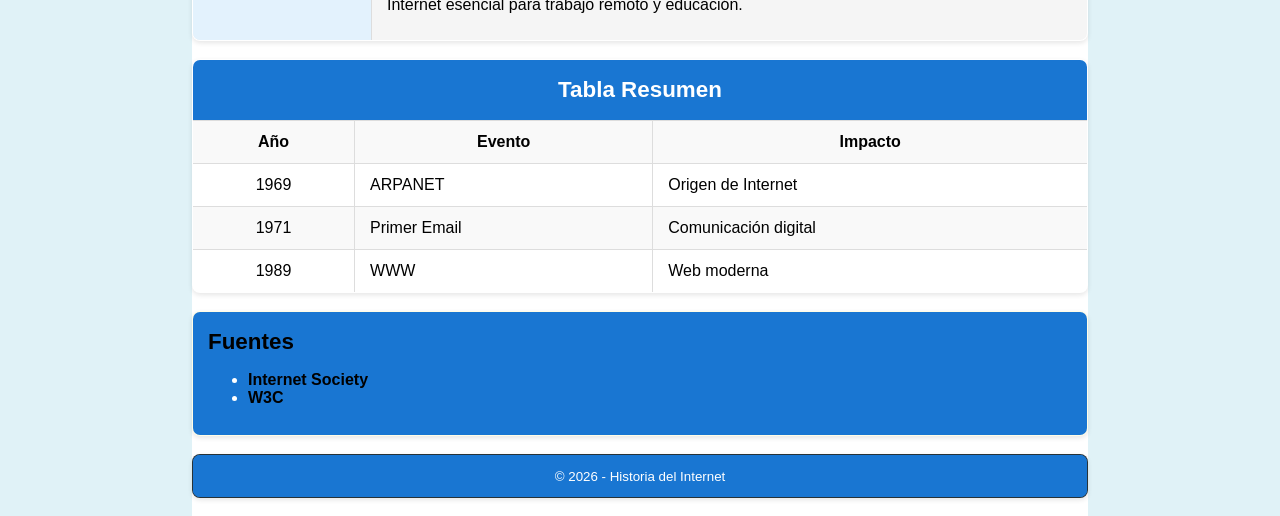
==== commit 2e982fb8: "Cambios hechos" ====
--- a/index.html
+++ b/index.html
@@ -5,6 +5,7 @@
     <meta name="viewport" content="width=device-width, initial-scale=1.0">
     <title>Línea de Tiempo - Historia del Internet</title>
     <style>
+
         * {
             box-sizing: border-box;
         }
@@ -28,11 +29,49 @@
             border: 1px solid #ddd;
         }
 
+        .main-content table:last-of-type tr:first-child {
+            background: linear-gradient(135deg, #1976d2 0%, #1976d2 100%);
+            color: white;
+            text-align: center;
+        }
+
+        .main-content table:last-of-type tr:first-child td {
+            background: linear-gradient(135deg, #1976d2 0%, #1976d2 100%);
+        }
+
+        .main-content table:last-of-type tr:first-child font {
+            color: white;
+        }
+
+        .main-content table:last-of-type tr:nth-child(odd):not(:first-child) td:first-child {
+            width: 20%;
+            text-align: center;
+            background-color: #e3f2fd;
+        }
+
+        .main-content table:last-of-type tr:nth-child(odd):not(:first-child) td:last-child {
+            width: 80%;
+        }
+
+        .main-content table:last-of-type tr:nth-child(even) {
+            background-color: #f5f5f5;
+        }
+
+        .main-content table:last-of-type tr:nth-child(even) td:first-child {
+            width: 20%;
+            text-align: center;
+            background-color: #e3f2fd;
+        }
+
+        .main-content table:last-of-type tr:nth-child(even) td:last-child {
+            width: 80%;
+        }
+
         h1 {
-            color: black;
+            color: #FFFFFF;
             font-size: 2.5em;
             margin: 0;
-            text-shadow: 1px 1px 2px #FFFFFF(0, 0, 0, 0.1);
+            text-shadow: 1px 1px 2px rgba(0, 0, 0, 0.1);
         }
 
         h2 {
@@ -83,19 +122,43 @@
             top: 0;
             width: 15%;
             height: 100%;
-            background: linear-gradient(135deg, #277DF5 0%, #277DF5 100%);
+            background: linear-gradient(135deg, #f5e6d3 0%, #ffe5b4 100%) !important;
+            background-color: #f5e6d3 !important;
             text-align: center;
             overflow-y: auto;
-            box-shadow: 2px 0 5px #FFFFFF(0, 0, 0, 0.1);
+            box-shadow: 2px 0 5px rgba(0, 0, 0, 0.1);
         }
 
         .sidebar img {
+            display: block;
+            max-width: 90%;
+            width: 90%;
+            margin: 0 auto;
             border-radius: 8px;
             transition: transform 0.3s ease;
         }
+        .sidebar-right img {
+            display: block;
+            max-width: 90%;
+            width: 90%;
+            margin: 0 auto;
+            border-radius: 8px;
+            transition: transform 0.3s ease;
+        }
 
         .sidebar img:hover {
             transform: scale(1.05);
+        }
+
+        .sidebar-right {
+            position: fixed;
+            right: 0;
+            top: 0;
+            width: 15%;
+            height: 100%;
+            background-color: #fff3e0;
+            text-align: center;
+            overflow-y: auto;
         }
 
         .main-content {
@@ -105,8 +168,9 @@
             background-color: #ffffff;
         }
 
+
         table tr:first-child {
-            background: linear-gradient(135deg, #277DF5 0%, #277DF5 100%);
+            background: linear-gradient(135deg, #1976d2 0%, #1976d2 100%);
             color: white;
         }
 
@@ -164,23 +228,23 @@
         }
     </style>
 </head>
-<body bgcolor="#e0f2f7" style="margin: 0; padding: 0;">
+<body>
     
-    <div style="position: fixed; left: 0; top: 0; width: 15%; height: 100%; background-color: #f5e6d3; text-align: center; overflow-y: auto;">
-        <br>
-        <img src="images/publicidad.png" alt="Publicidad" width="90%">
+    <div class="sidebar">
+        <br>
+        <img src="images/publicidad.png" alt="Publicidad">
         <br><br>
-        <img src="images/swaroski.png" alt="Publicidad" width="90%">
+        <img src="images/swaroski.png" alt="Publicidad">
     </div>
     
     <!-- Contenido central (con margen para no taparse con las publicidades) -->
-    <div style="margin-left: 15%; margin-right: 15%; padding: 0;">
+    <div class="main-content">
         
         <!-- Logo/Header -->
-        <table width="100%" border="1" cellpadding="20" cellspacing="0" bgcolor="#ffffff">
+        <table width="100%" border="1" cellpadding="20" cellspacing="0" bgcolor="1976d2">
             <tr>
                 <td align="center">
-                    <h1> Historia del Internet - Línea de Tiempo</h1>
+                    <h1><font color="white">📡 Historia del Internet - Línea de Tiempo</font></h1>
                 </td>
             </tr>
         </table>
@@ -430,11 +494,11 @@
 
     </div>
     
-    <div style="position: fixed; right: 0; top: 0; width: 15%; height: 100%; background-color: #fff3e0; text-align: center; overflow-y: auto;">
-        <br>
-        <img src="images/skincare.png" alt="Publicidad" width="90%">
+    <div class="sidebar-right">
+        <br>
+        <img src="images/skincare.png" alt="Publicidad">
         <br><br>
-        <img src="images/vogue.png" alt="Publicidad" width="90%">
+        <img src="images/vogue.png" alt="Publicidad">
     </div>
     
 </body>
